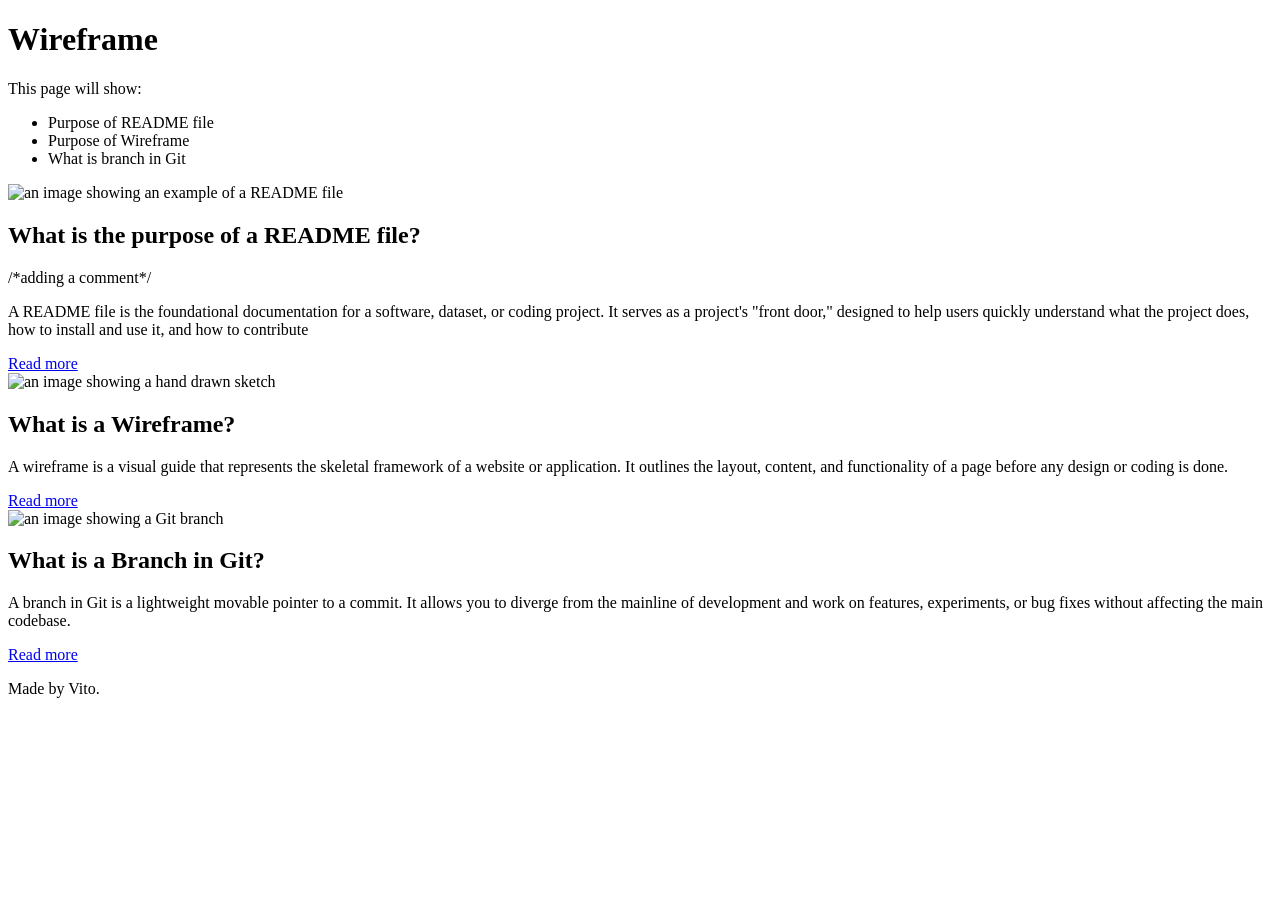
==== Wireframe/index.html @ 8c176e09 "create index.html file fromm the one i mmade before" ====
<!DOCTYPE html>
<html lang="en">

<head>
  <meta charset="UTF-8" />
  <meta name="viewport" content="width=device-width, initial-scale=1.0" />
  <title>Wireframe</title>
  <link rel="stylesheet" href="style.css" />
</head>

<body>
  <header>
    <h1>Wireframe</h1>
    <p>
      This page will show:
    </p>
    <ul>
      <li>Purpose of README file</li>
      <li>Purpose of Wireframe</li>
      <li>What is branch in Git</li>
    </ul>
  </header>
  <main>
    <article>
      <img src="images/README-image.png" alt="an image showing an example of a README file" />
      <h2>What is the purpose of a README file?</h2>/*adding a comment*/
      <p>
        A README file is the foundational documentation
        for a software, dataset, or coding project.
        It serves as a project's "front door," designed to help users quickly understand what the project does,
        how to install and use it, and how to contribute
      </p>
      <a href="https://en.wikipedia.org/wiki/README">Read more</a>
    </article>
    <article>
      <img src="images/wireframe1.jpg" alt="an image showing a hand drawn sketch" />
      <h2>What is a Wireframe?</h2>
      <p>
        A wireframe is a visual guide that represents the skeletal framework of a website or application.
        It outlines the layout, content, and functionality of a page before any design or coding is done.
      </p>
      <a href="https://en.wikipedia.org/wiki/Wireframe">Read more</a>
    </article>
    <article>
      <img src="images/git-branch.jpg" alt="an image showing a Git branch" />
      <h2>What is a Branch in Git?</h2>
      <p>
        A branch in Git is a lightweight movable pointer to a commit.
        It allows you to diverge from the mainline of development and work on features, experiments, or bug fixes
        without affecting the main codebase.
      </p>
      <a href="https://en.wikipedia.org/wiki/Git_branch">Read more</a>
    </article>
  </main>
  <footer>
    <p>
      Made by Vito.
    </p><!--adding a comment to test the push and pull request, because so far
       it is not working at all-->
  </footer>
</body>

</html>
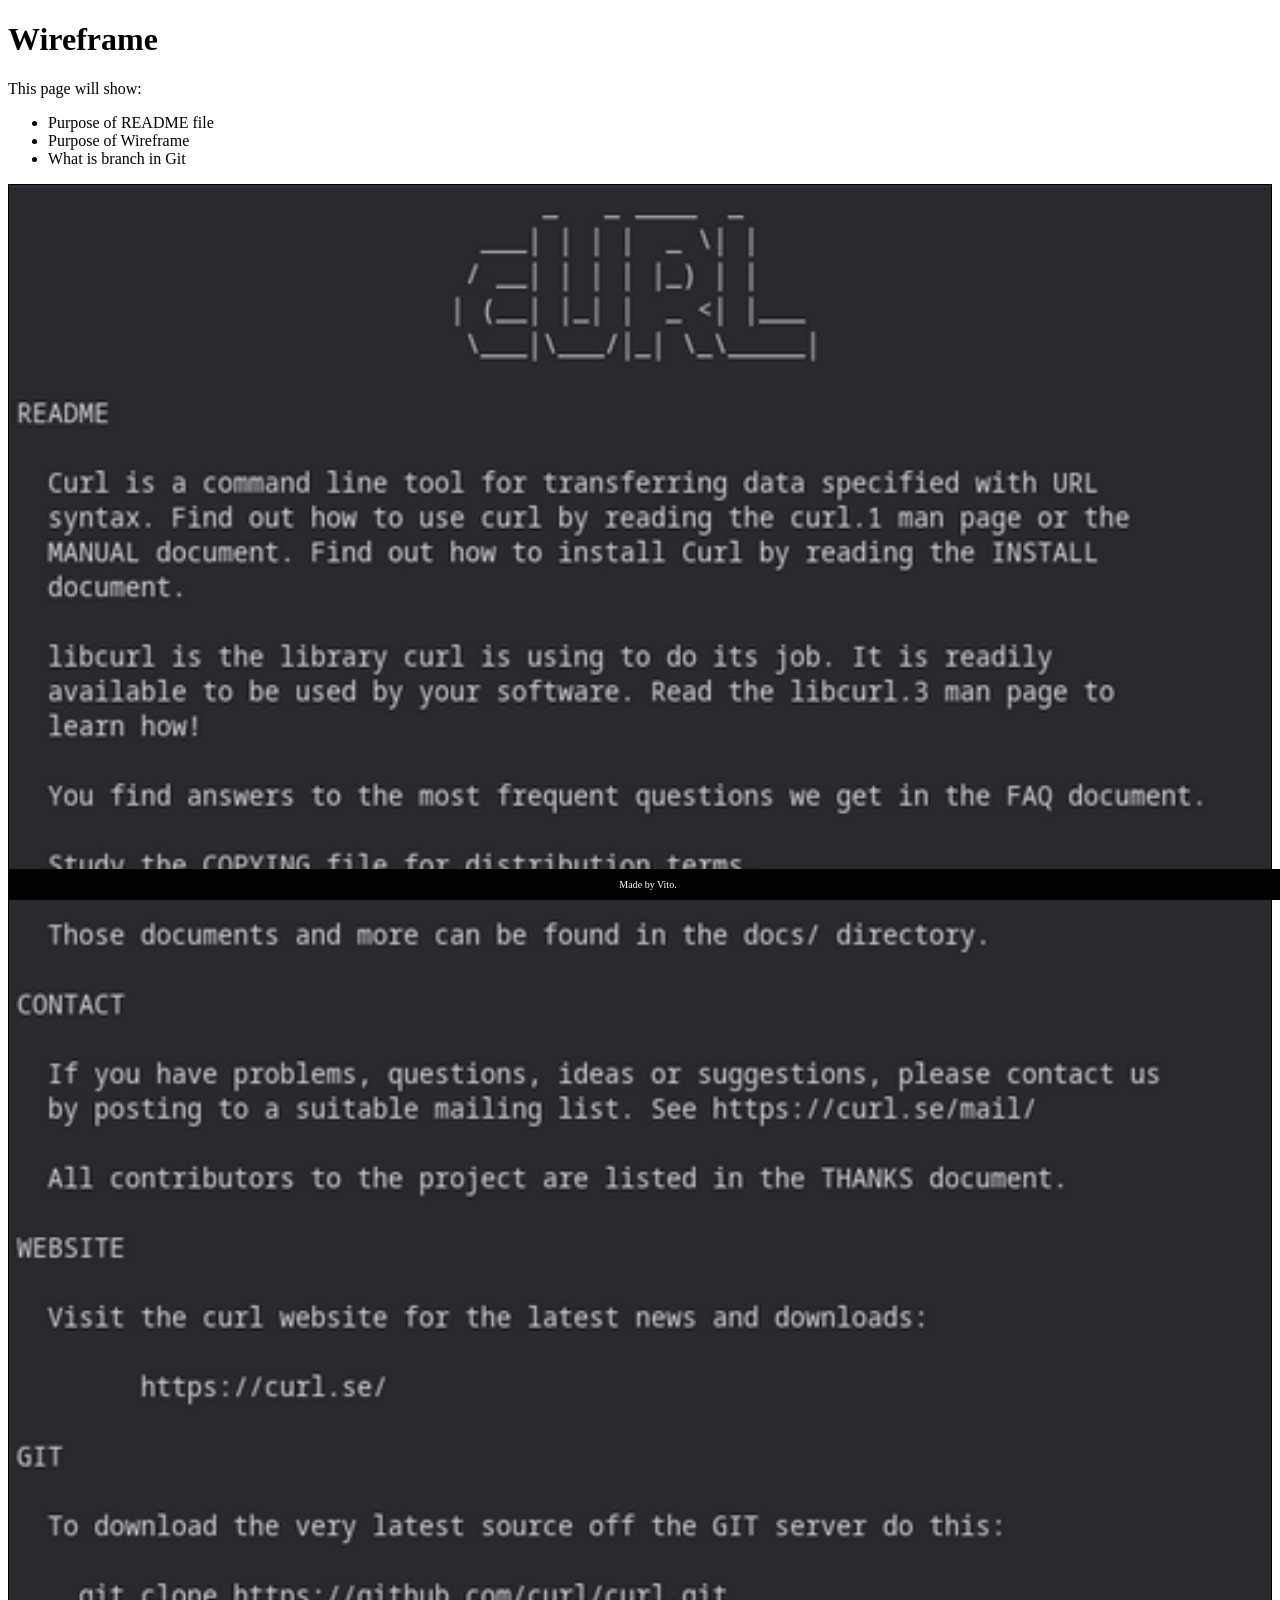
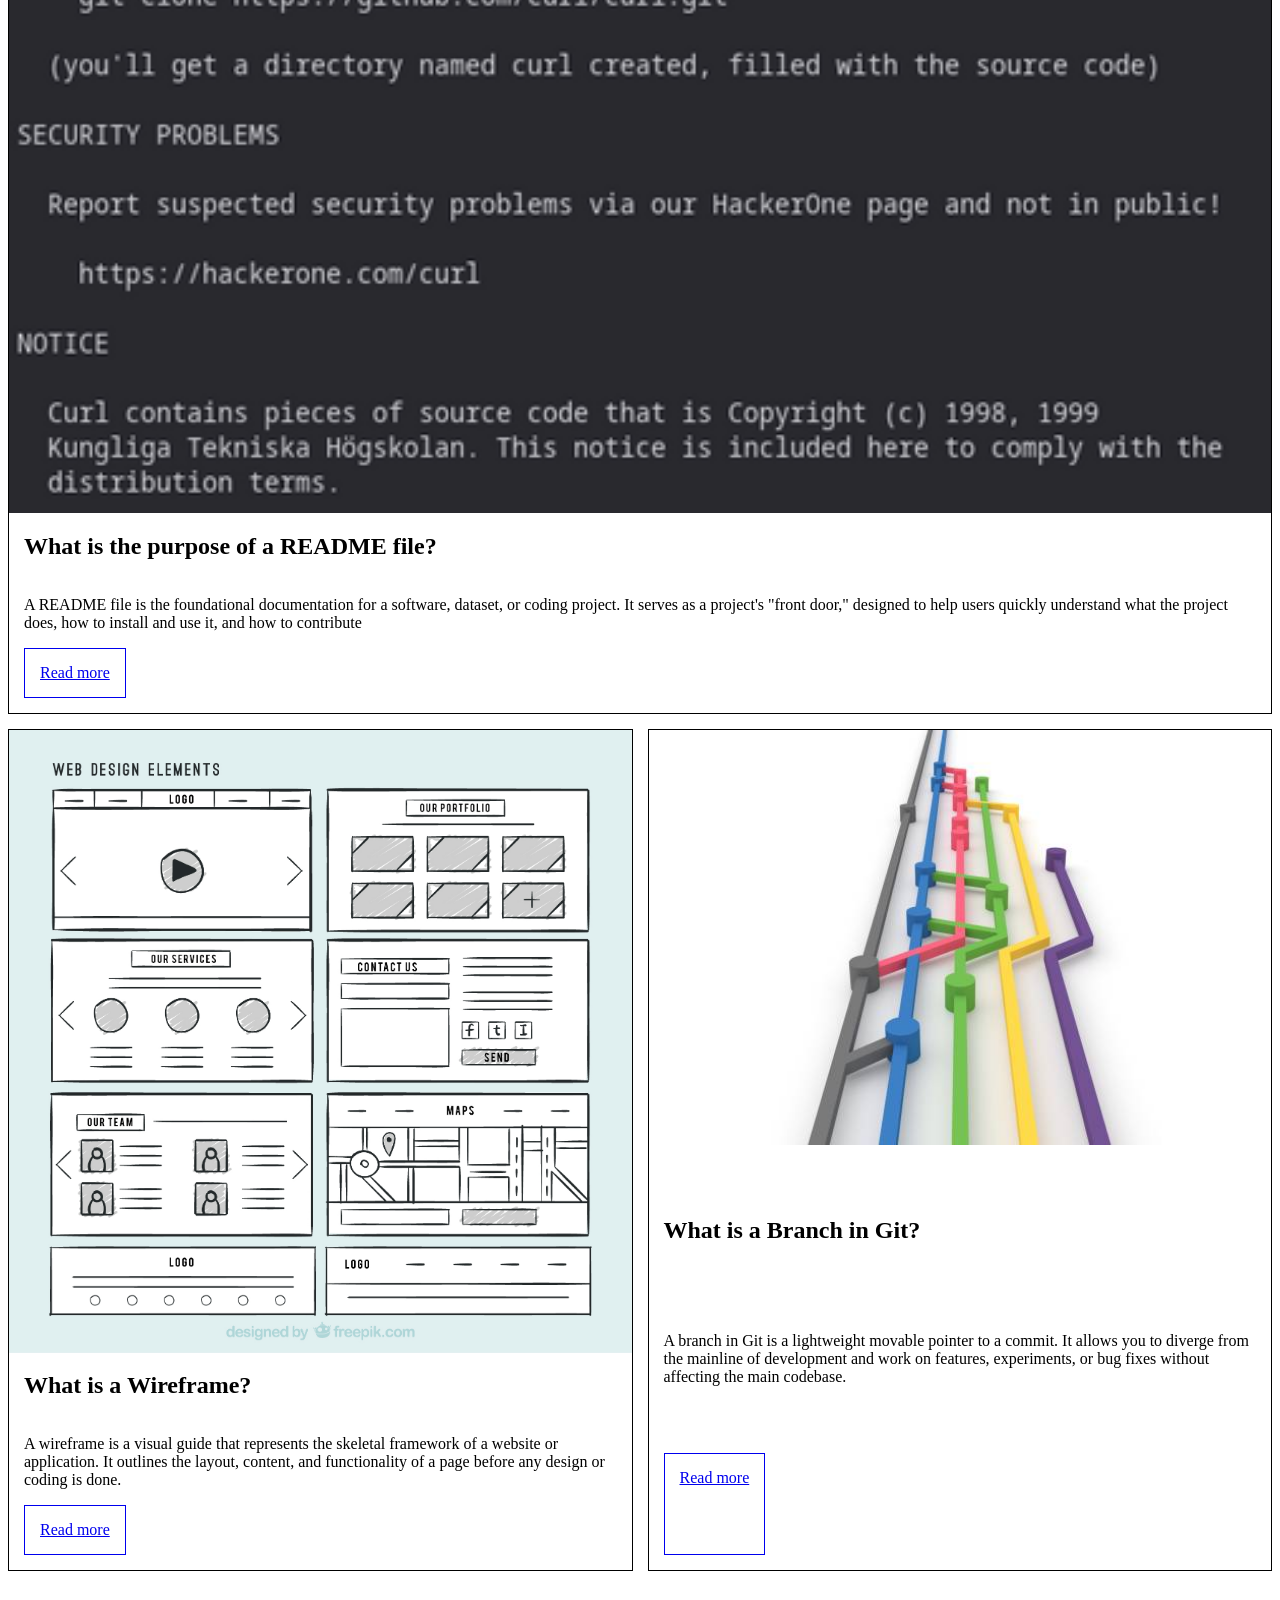
==== commit 4a736ca7: "add style.css file, add images file" ====
--- a/Wireframe/index.html
+++ b/Wireframe/index.html
@@ -23,7 +23,9 @@
   <main>
     <article>
       <img src="images/README-image.png" alt="an image showing an example of a README file" />
-      <h2>What is the purpose of a README file?</h2>/*adding a comment*/
+      <h2>
+        What is the purpose of a README file?
+      </h2>
       <p>
         A README file is the foundational documentation
         for a software, dataset, or coding project.
--- a/Wireframe/style.css
+++ b/Wireframe/style.css
@@ -0,0 +1,95 @@
+/* Here are some starter styles
+You can edit these or replace them entirely 
+It's showing you a common way to organise CSS 
+And includes solutions to common problems 
+As well as useful links to learn more */
+
+/* ====== Design Palette ======
+ This is our "design palette".
+ It sets out the colours, fonts, styles etc to be used in this design 
+ At work, a designer will give these to you based on the corporate brand, but while you are learning
+ You can design it yourself if you like
+ Inspect the starter design with Devtools
+ Click on the colour swatches to see what is happening
+ I've put some useful CSS you won't have learned yet
+ For you to explore and play with if you are interested
+ https://web.dev/articles/min-max-clamp
+ https://scrimba.com/learn-css-variables-c026
+====== Design Palette ====== */
+:root {
+  --paper: oklch(7 0 0);
+  --ink: color-mix(in oklab, var(--color) 5%, black);
+  --font: 100%/1.5 system-ui;
+  --space: clamp(6px, 6px + 2vw, 15px);
+  --line: 1px solid;
+  --container: 1280px;
+}
+
+ General rules for basic HTML elements in any context */
+body {
+  background: var(--paper);
+  color: var(--ink);
+  font: var(--font);
+}
+a {
+  padding: var(--space);
+  border: var(--line);
+  max-width: fit-content;
+}
+img,
+svg {
+  width: 100%;
+  object-fit: cover;
+}
+/* ====== Site Layout ====== 
+Setting the overall rules for page regions
+https://www.w3.org/WAI/tutorials/page-structure/regions/
+*/
+main {
+  max-width: var(--container);
+  margin: 0 auto calc(var(--space) * 4) auto;
+}
+footer {
+  background-color: black;
+  color: white;
+  font-size: 10px;
+  position: fixed;
+  bottom: 0;
+  text-align: center;
+  box-sizing: border-box;
+  width: 100%;
+}
+
+/* ====== Articles Grid Layout ====
+Setting the rules for how articles are placed in the main element.
+Inspect this in Devtools and click the "grid" button in the Elements view
+Play with the options that come up.
+https://developer.chrome.com/docs/devtools/css/grid
+https://gridbyexample.com/learn/
+*/
+main {
+  display: grid;
+  grid-template-columns: 1fr 1fr;
+  gap: var(--space);
+  > *:first-child {
+    grid-column: span 2;
+  }
+}
+/* ====== Article Layout ====== 
+Setting the rules for how elements are placed in the article. 
+Now laying out just the INSIDE of the repeated card/article design.
+Keeping things orderly and separate is the key to good, simple CSS.
+*/
+article {
+  border: var(--line);
+  padding-bottom: var(--space);
+  text-align: left;
+  display: grid;
+  grid-template-columns: var(--space) 1fr var(--space);
+  > * {
+    grid-column: 2/3;
+  }
+  > img {
+    grid-column: span 3;
+  }
+}
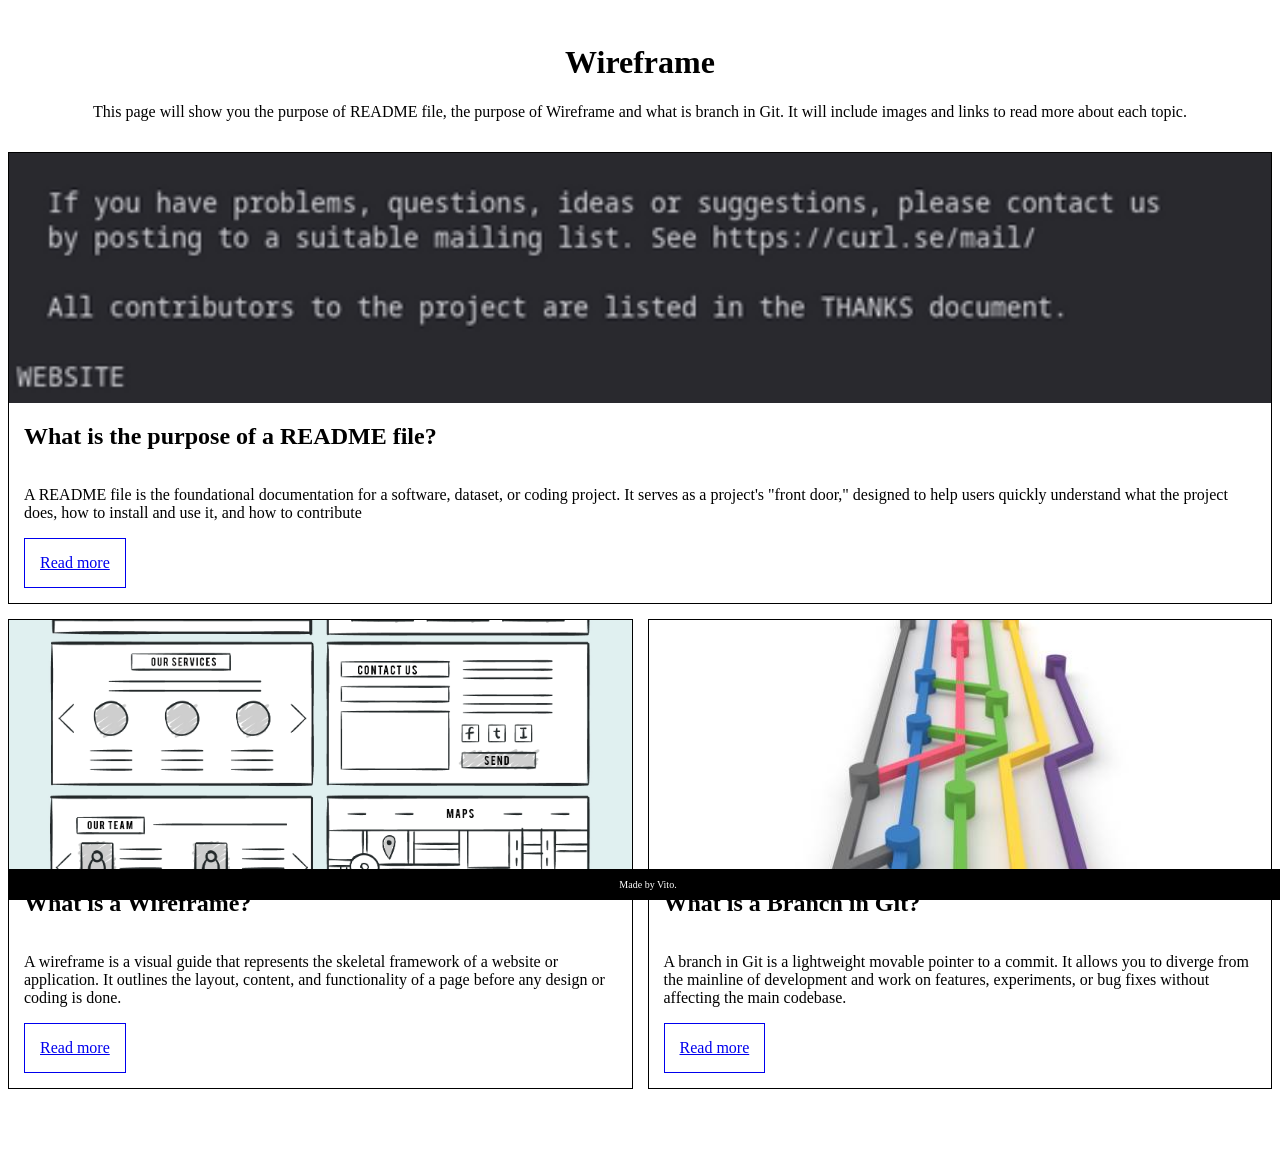
==== commit 874f8467: "final commit" ====
--- a/Wireframe/index.html
+++ b/Wireframe/index.html
@@ -12,17 +12,14 @@
   <header>
     <h1>Wireframe</h1>
     <p>
-      This page will show:
+      This page will show you the purpose of README file, the purpose of
+      Wireframe and what is branch in Git. It will include images and links to read more about each topic.
     </p>
-    <ul>
-      <li>Purpose of README file</li>
-      <li>Purpose of Wireframe</li>
-      <li>What is branch in Git</li>
-    </ul>
+
   </header>
   <main>
     <article>
-      <img src="images/README-image.png" alt="an image showing an example of a README file" />
+      <img src="placeholder.jpg" alt="an image showing an example of a README file" />
       <h2>
         What is the purpose of a README file?
       </h2>
@@ -35,7 +32,7 @@
       <a href="https://en.wikipedia.org/wiki/README">Read more</a>
     </article>
     <article>
-      <img src="images/wireframe1.jpg" alt="an image showing a hand drawn sketch" />
+      <img src="wireframe.jpg" alt="an image showing a hand drawn sketch of what a wireframe looks like" class="wireframe-image"/>
       <h2>What is a Wireframe?</h2>
       <p>
         A wireframe is a visual guide that represents the skeletal framework of a website or application.
@@ -44,21 +41,23 @@
       <a href="https://en.wikipedia.org/wiki/Wireframe">Read more</a>
     </article>
     <article>
-      <img src="images/git-branch.jpg" alt="an image showing a Git branch" />
+      <img src="branch-image.jpg" alt="an image showing a  diagram of a Git branch" class="article-image" />
       <h2>What is a Branch in Git?</h2>
       <p>
         A branch in Git is a lightweight movable pointer to a commit.
         It allows you to diverge from the mainline of development and work on features, experiments, or bug fixes
         without affecting the main codebase.
       </p>
-      <a href="https://en.wikipedia.org/wiki/Git_branch">Read more</a>
+      <a
+        href="https://git-scm.com/book/en/v2/Git-Branching-Branches-in-a-Nutshell#:~:text=A%20branch%20in%20Git%20is,Note">Read
+        more</a>
     </article>
   </main>
   <footer>
     <p>
       Made by Vito.
     </p><!--adding a comment to test the push and pull request, because so far
-       it is not working at all-->
+       it is not working at all, adding another comment-->
   </footer>
 </body>
 
--- a/Wireframe/style.css
+++ b/Wireframe/style.css
@@ -25,22 +25,27 @@
   --container: 1280px;
 }
 
- General rules for basic HTML elements in any context */
-body {
+General rules for basic HTML elements in any context */ body {
   background: var(--paper);
   color: var(--ink);
   font: var(--font);
 }
+
 a {
   padding: var(--space);
   border: var(--line);
   max-width: fit-content;
+  max-height: fit-content;
 }
+
 img,
 svg {
   width: 100%;
+  height: 250px;
   object-fit: cover;
+  
 }
+
 /* ====== Site Layout ====== 
 Setting the overall rules for page regions
 https://www.w3.org/WAI/tutorials/page-structure/regions/
@@ -49,6 +54,7 @@
   max-width: var(--container);
   margin: 0 auto calc(var(--space) * 4) auto;
 }
+
 footer {
   background-color: black;
   color: white;
@@ -71,10 +77,12 @@
   display: grid;
   grid-template-columns: 1fr 1fr;
   gap: var(--space);
-  > *:first-child {
+
+  >*:first-child {
     grid-column: span 2;
   }
 }
+
 /* ====== Article Layout ====== 
 Setting the rules for how elements are placed in the article. 
 Now laying out just the INSIDE of the repeated card/article design.
@@ -86,10 +94,18 @@
   text-align: left;
   display: grid;
   grid-template-columns: var(--space) 1fr var(--space);
-  > * {
+
+  >* {
     grid-column: 2/3;
   }
-  > img {
+
+  >img {
     grid-column: span 3;
+    
   }
-}+}
+
+header {
+  text-align: center;
+  padding: var(--space);
+}
